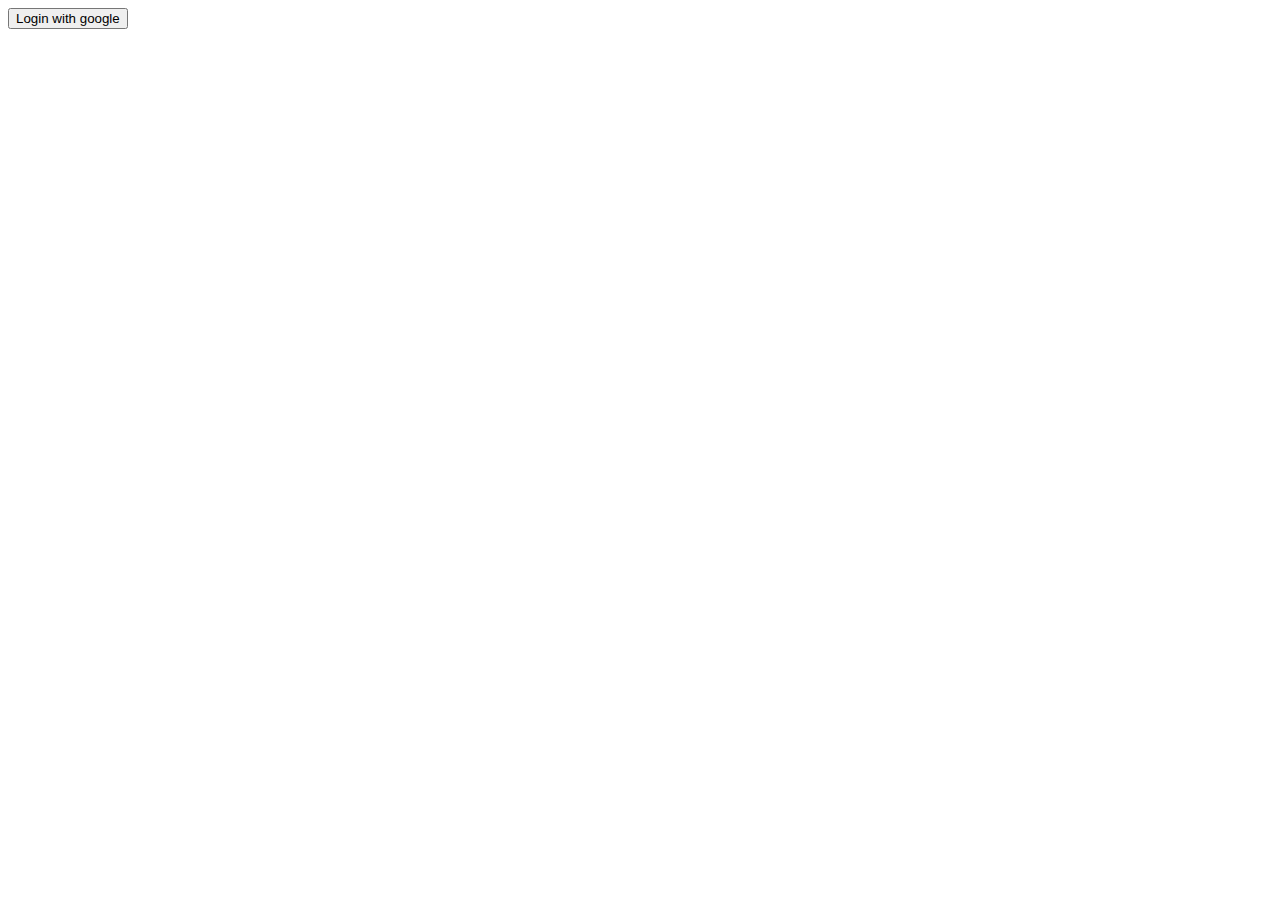
==== index.html @ b536208d "work?" ====
<!DOCTYPE html>
<html>
<head>
	<title>sample</title>
	<script src="https://cdn.firebase.com/js/client/2.4.0/firebase.js"></script>
	<script type="text/javascript" src="script.js"></script>
</head>
<body>
	<button onclick="login()">Login with google</button>

</body>
</html>
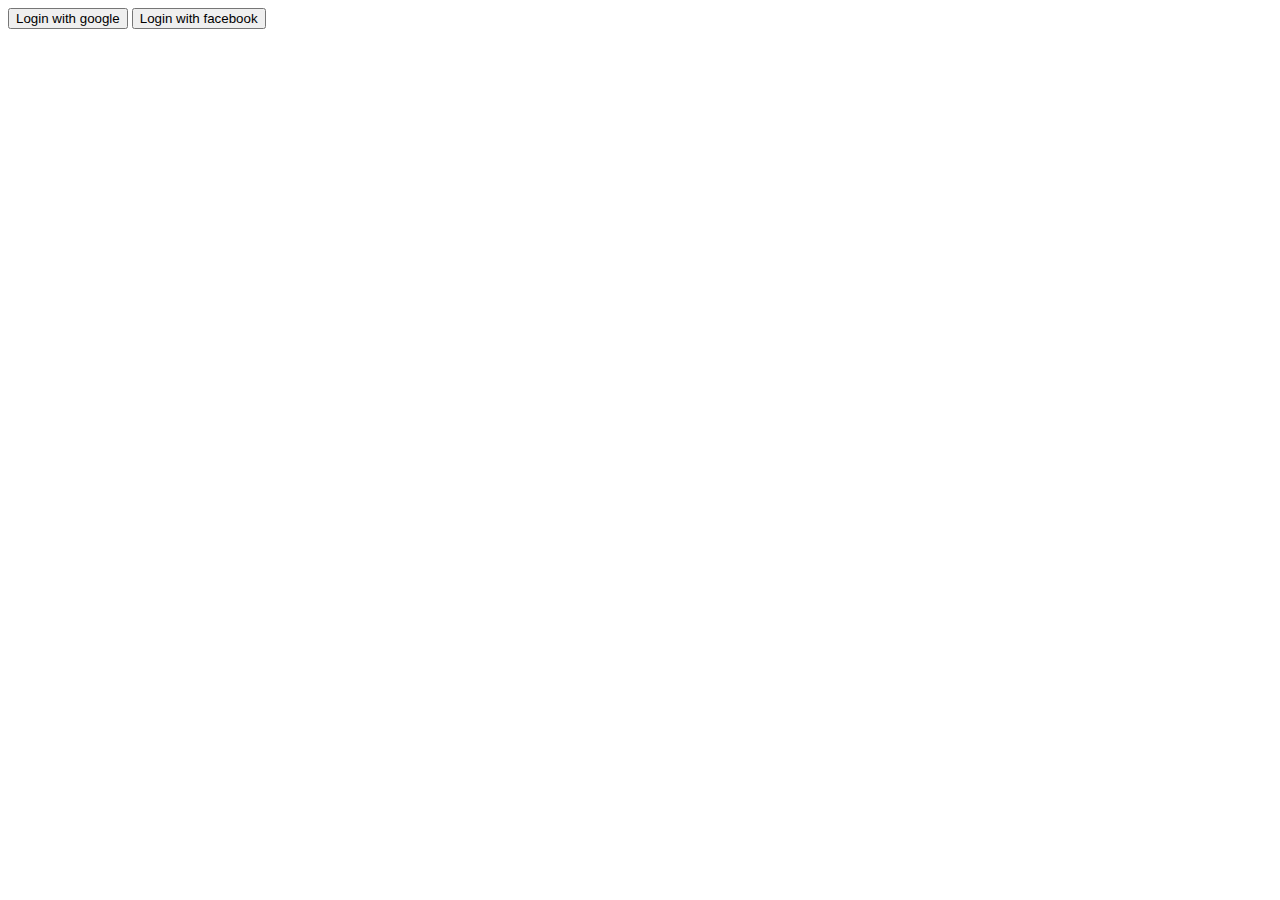
==== commit 57835ba0: "dashboard" ====
--- a/index.html
+++ b/index.html
@@ -6,7 +6,8 @@
 	<script type="text/javascript" src="script.js"></script>
 </head>
 <body>
-	<button onclick="login()">Login with google</button>
+	<button onclick="loginWithGoogle()">Login with google</button>
+	<button onclick="loginWithFacebook()">Login with facebook</button>
 
 </body>
 </html>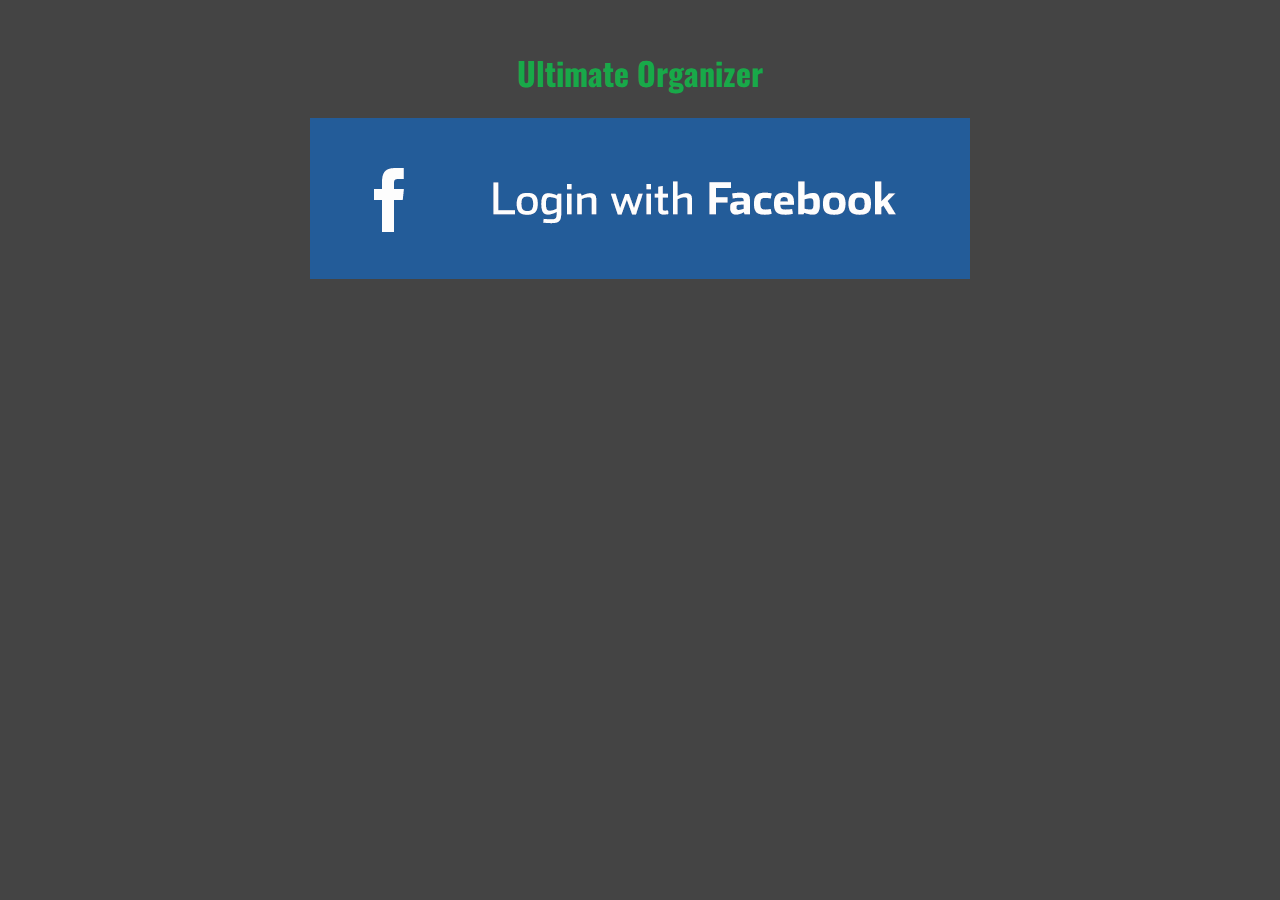
==== commit 9578f3fe: "redid signin" ====
--- a/index.html
+++ b/index.html
@@ -1,13 +1,15 @@
 <!DOCTYPE html>
 <html>
 <head>
-	<title>sample</title>
+	<title>Sign Up!</title>
 	<script src="https://cdn.firebase.com/js/client/2.4.0/firebase.js"></script>
 	<script type="text/javascript" src="script.js"></script>
+			<link href='https://fonts.googleapis.com/css?family=Oswald:400,300,700' rel='stylesheet' type='text/css'>
+	<link rel="stylesheet" href="styler.css">
 </head>
 <body>
-	<button onclick="loginWithGoogle()">Login with google</button>
-	<button onclick="loginWithFacebook()">Login with facebook</button>
 
+	<h1 id="welcome">Ultimate Organizer</h1>	
+	<button onclick="loginWithFacebook()"><img id="fbSign" src="fbButton.png"></button>
 </body>
 </html>--- a/styler.css
+++ b/styler.css
@@ -0,0 +1,18 @@
+body{
+	text-align: center;
+	padding-top: 20px;
+	background-color: #444444;
+}
+
+button{
+
+	padding: 0;
+border: none;
+background: none;
+
+}
+
+h1 {
+	color: #18A949;
+	font-family: 'Oswald', sans-serif; 
+}
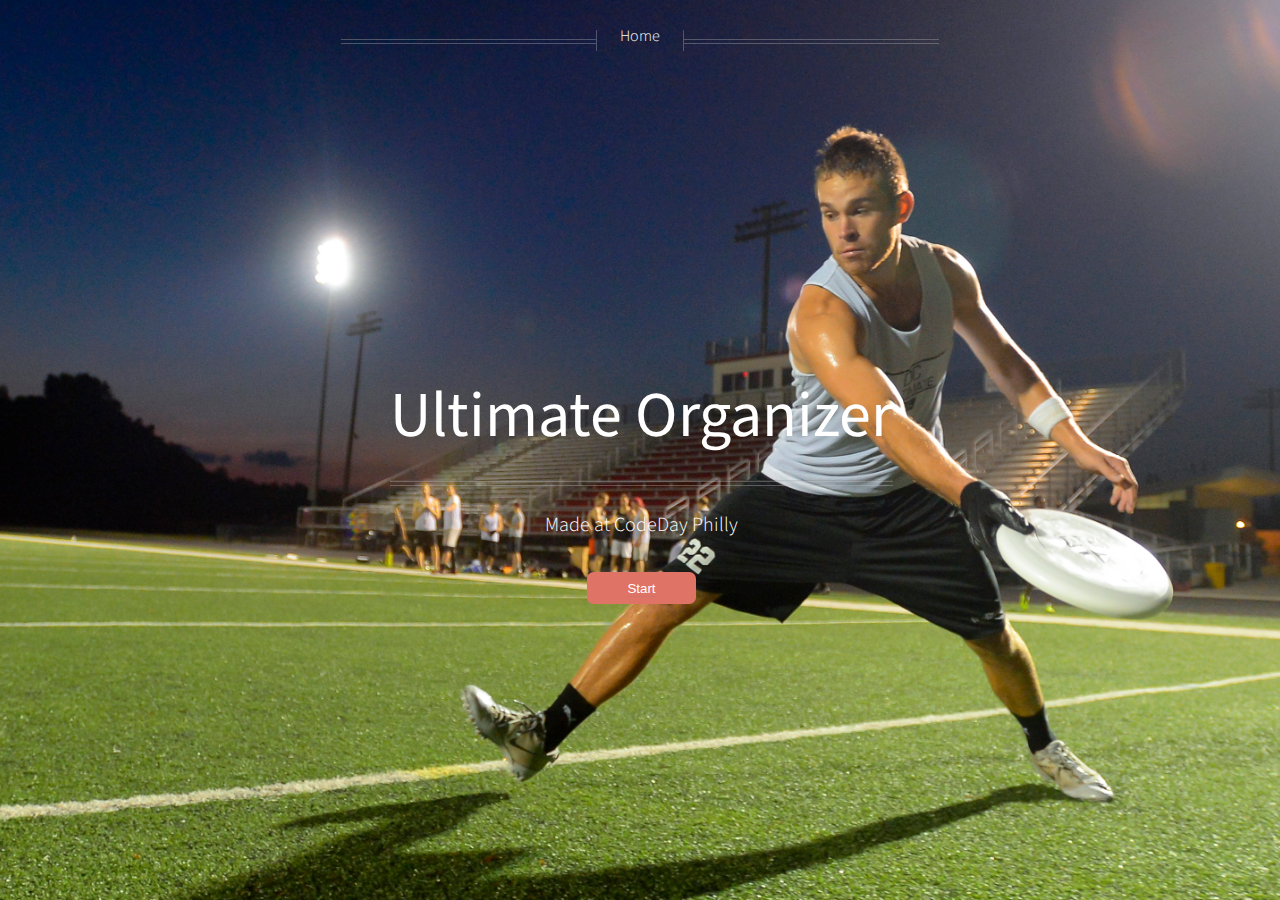
==== commit 1ed73abd: "redid signin bruh" ====
--- a/index.html
+++ b/index.html
@@ -1,15 +1,60 @@
-<!DOCTYPE html>
-<html>
-<head>
-	<title>Sign Up!</title>
-	<script src="https://cdn.firebase.com/js/client/2.4.0/firebase.js"></script>
-	<script type="text/javascript" src="script.js"></script>
-			<link href='https://fonts.googleapis.com/css?family=Oswald:400,300,700' rel='stylesheet' type='text/css'>
-	<link rel="stylesheet" href="styler.css">
-</head>
-<body>
-
-	<h1 id="welcome">Ultimate Organizer</h1>	
-	<button onclick="loginWithFacebook()"><img id="fbSign" src="fbButton.png"></button>
-</body>
+<!DOCTYPE HTML>
+<!--
+	Helios by HTML5 UP
+	html5up.net | @n33co
+	Free for personal and commercial use under the CCA 3.0 license (html5up.net/license)
+-->
+<html>
+	<head>
+		<title>Sign up!</title>
+		<meta charset="utf-8" />
+		<meta name="viewport" content="width=device-width, initial-scale=1" />
+		<!--[if lte IE 8]><script src="assets/js/ie/html5shiv.js"></script><![endif]-->
+		<link rel="stylesheet" href="assets/css/main.css" />
+		<!--[if lte IE 8]><link rel="stylesheet" href="assets/css/ie8.css" /><![endif]-->
+		<script src="https://cdn.firebase.com/js/client/2.4.0/firebase.js"></script>
+		<script type="text/javascript" src"script.js"></script>
+
+	</head>
+	<body class="homepage">
+		<div id="page-wrapper">
+
+			<!-- Header -->
+				<div id="header">
+
+					<!-- Inner -->
+						<div class="inner">
+							<header>
+								<h1><a href="index.html" id="logo">Ultimate Organizer</a></h1>
+								<hr />
+								<p>Made at CodeDay Philly</p>
+							</header>
+							<footer>
+							<button  onclick="openWin()"><a href="dashboard.html">Start</a></button>
+							</footer>
+						</div>
+
+					<!-- Nav -->
+						<nav id="nav">
+							<ul>
+								<li><a href="index.html">Home</a></li>
+						</nav>
+
+				</div>
+			<!-- Footer -->
+			
+
+		</div>
+
+		<!-- Scripts -->
+			<script src="assets/js/jquery.min.js"></script>
+			<script src="assets/js/jquery.dropotron.min.js"></script>
+			<script src="assets/js/jquery.scrolly.min.js"></script>
+			<script src="assets/js/jquery.onvisible.min.js"></script>
+			<script src="assets/js/skel.min.js"></script>
+			<script src="assets/js/util.js"></script>
+			<!--[if lte IE 8]><script src="assets/js/ie/respond.min.js"></script><![endif]-->
+			<script src="assets/js/main.js"></script>
+
+	</body>
 </html>--- a/assets/css/main.css
+++ b/assets/css/main.css
@@ -0,0 +1,3042 @@
+@import url("http://fonts.googleapis.com/css?family=Source+Sans+Pro:300,300italic,400,400italic,600");
+@import url("font-awesome.min.css");
+
+/*
+	Helios by HTML5 UP
+	html5up.net | @n33co
+	Free for personal and commercial use under the CCA 3.0 license (html5up.net/license)
+*/
+
+/* Reset */
+
+	html, body, div, span, applet, object, iframe, h1, h2, h3, h4, h5, h6, p, blockquote, pre, a, abbr, acronym, address, big, cite, code, del, dfn, em, img, ins, kbd, q, s, samp, small, strike, strong, sub, sup, tt, var, b, u, i, center, dl, dt, dd, ol, ul, li, fieldset, form, label, legend, table, caption, tbody, tfoot, thead, tr, th, td, article, aside, canvas, details, embed, figure, figcaption, footer, header, hgroup, menu, nav, output, ruby, section, summary, time, mark, audio, video {
+		margin: 0;
+		padding: 0;
+		border: 0;
+		font-size: 100%;
+		font: inherit;
+		vertical-align: baseline;
+	}
+
+	article, aside, details, figcaption, figure, footer, header, hgroup, menu, nav, section {
+		display: block;
+	}
+
+	body {
+		line-height: 1;
+	}
+
+	ol, ul {
+		list-style: none;
+	}
+
+	blockquote, q {
+		quotes: none;
+	}
+
+	blockquote:before, blockquote:after, q:before, q:after {
+		content: '';
+		content: none;
+	}
+
+	table {
+		border-collapse: collapse;
+		border-spacing: 0;
+	}
+
+	body {
+		-webkit-text-size-adjust: none;
+	}
+
+/* Box Model */
+
+	*, *:before, *:after {
+		-moz-box-sizing: border-box;
+		-webkit-box-sizing: border-box;
+		box-sizing: border-box;
+	}
+
+/* Containers */
+
+	.container {
+		margin-left: auto;
+		margin-right: auto;
+	}
+
+	.container.\31 25\25 {
+		width: 100%;
+		max-width: 1750px;
+		min-width: 1400px;
+	}
+
+	.container.\37 5\25 {
+		width: 1050px;
+	}
+
+	.container.\35 0\25 {
+		width: 700px;
+	}
+
+	.container.\32 5\25 {
+		width: 350px;
+	}
+
+	.container {
+		width: 1400px;
+	}
+
+	@media screen and (max-width: 1680px) {
+
+		.container.\31 25\25 {
+			width: 100%;
+			max-width: 1500px;
+			min-width: 1200px;
+		}
+
+		.container.\37 5\25 {
+			width: 900px;
+		}
+
+		.container.\35 0\25 {
+			width: 600px;
+		}
+
+		.container.\32 5\25 {
+			width: 300px;
+		}
+
+		.container {
+			width: 1200px;
+		}
+
+	}
+
+	@media screen and (max-width: 1280px) {
+
+		.container.\31 25\25 {
+			width: 100%;
+			max-width: 125%;
+			min-width: 100%;
+		}
+
+		.container.\37 5\25 {
+			width: 75%;
+		}
+
+		.container.\35 0\25 {
+			width: 50%;
+		}
+
+		.container.\32 5\25 {
+			width: 25%;
+		}
+
+		.container {
+			width: 100%;
+		}
+
+	}
+
+	@media screen and (max-width: 960px) {
+
+		.container.\31 25\25 {
+			width: 100%;
+			max-width: 125%;
+			min-width: 100%;
+		}
+
+		.container.\37 5\25 {
+			width: 75%;
+		}
+
+		.container.\35 0\25 {
+			width: 50%;
+		}
+
+		.container.\32 5\25 {
+			width: 25%;
+		}
+
+		.container {
+			width: 100%;
+		}
+
+	}
+
+	@media screen and (max-width: 840px) {
+
+		.container.\31 25\25 {
+			width: 100%;
+			max-width: 125%;
+			min-width: 100%;
+		}
+
+		.container.\37 5\25 {
+			width: 75%;
+		}
+
+		.container.\35 0\25 {
+			width: 50%;
+		}
+
+		.container.\32 5\25 {
+			width: 25%;
+		}
+
+		.container {
+			width: 100% !important;
+		}
+
+	}
+
+	@media screen and (max-width: 736px) {
+
+		.container.\31 25\25 {
+			width: 100%;
+			max-width: 125%;
+			min-width: 100%;
+		}
+
+		.container.\37 5\25 {
+			width: 75%;
+		}
+
+		.container.\35 0\25 {
+			width: 50%;
+		}
+
+		.container.\32 5\25 {
+			width: 25%;
+		}
+
+		.container {
+			width: 100% !important;
+		}
+
+	}
+
+/* Grid */
+
+	.row {
+		border-bottom: solid 1px transparent;
+		-moz-box-sizing: border-box;
+		-webkit-box-sizing: border-box;
+		box-sizing: border-box;
+	}
+
+	.row > * {
+		float: left;
+		-moz-box-sizing: border-box;
+		-webkit-box-sizing: border-box;
+		box-sizing: border-box;
+	}
+
+	.row:after, .row:before {
+		content: '';
+		display: block;
+		clear: both;
+		height: 0;
+	}
+
+	.row.uniform > * > :first-child {
+		margin-top: 0;
+	}
+
+	.row.uniform > * > :last-child {
+		margin-bottom: 0;
+	}
+
+	.row.\30 \25 > * {
+		padding: 0px 0 0 0px;
+	}
+
+	.row.\30 \25 {
+		margin: 0px 0 -1px 0px;
+	}
+
+	.row.uniform.\30 \25 > * {
+		padding: 0px 0 0 0px;
+	}
+
+	.row.uniform.\30 \25 {
+		margin: 0px 0 -1px 0px;
+	}
+
+	.row > * {
+		padding: 48px 0 0 48px;
+	}
+
+	.row {
+		margin: -48px 0 -1px -48px;
+	}
+
+	.row.uniform > * {
+		padding: 48px 0 0 48px;
+	}
+
+	.row.uniform {
+		margin: -48px 0 -1px -48px;
+	}
+
+	.row.\32 00\25 > * {
+		padding: 96px 0 0 96px;
+	}
+
+	.row.\32 00\25 {
+		margin: -96px 0 -1px -96px;
+	}
+
+	.row.uniform.\32 00\25 > * {
+		padding: 96px 0 0 96px;
+	}
+
+	.row.uniform.\32 00\25 {
+		margin: -96px 0 -1px -96px;
+	}
+
+	.row.\31 50\25 > * {
+		padding: 72px 0 0 72px;
+	}
+
+	.row.\31 50\25 {
+		margin: -72px 0 -1px -72px;
+	}
+
+	.row.uniform.\31 50\25 > * {
+		padding: 72px 0 0 72px;
+	}
+
+	.row.uniform.\31 50\25 {
+		margin: -72px 0 -1px -72px;
+	}
+
+	.row.\35 0\25 > * {
+		padding: 24px 0 0 24px;
+	}
+
+	.row.\35 0\25 {
+		margin: -24px 0 -1px -24px;
+	}
+
+	.row.uniform.\35 0\25 > * {
+		padding: 24px 0 0 24px;
+	}
+
+	.row.uniform.\35 0\25 {
+		margin: -24px 0 -1px -24px;
+	}
+
+	.row.\32 5\25 > * {
+		padding: 12px 0 0 12px;
+	}
+
+	.row.\32 5\25 {
+		margin: -12px 0 -1px -12px;
+	}
+
+	.row.uniform.\32 5\25 > * {
+		padding: 12px 0 0 12px;
+	}
+
+	.row.uniform.\32 5\25 {
+		margin: -12px 0 -1px -12px;
+	}
+
+	.\31 2u, .\31 2u\24 {
+		width: 100%;
+		clear: none;
+		margin-left: 0;
+	}
+
+	.\31 1u, .\31 1u\24 {
+		width: 91.6666666667%;
+		clear: none;
+		margin-left: 0;
+	}
+
+	.\31 0u, .\31 0u\24 {
+		width: 83.3333333333%;
+		clear: none;
+		margin-left: 0;
+	}
+
+	.\39 u, .\39 u\24 {
+		width: 75%;
+		clear: none;
+		margin-left: 0;
+	}
+
+	.\38 u, .\38 u\24 {
+		width: 66.6666666667%;
+		clear: none;
+		margin-left: 0;
+	}
+
+	.\37 u, .\37 u\24 {
+		width: 58.3333333333%;
+		clear: none;
+		margin-left: 0;
+	}
+
+	.\36 u, .\36 u\24 {
+		width: 50%;
+		clear: none;
+		margin-left: 0;
+	}
+
+	.\35 u, .\35 u\24 {
+		width: 41.6666666667%;
+		clear: none;
+		margin-left: 0;
+	}
+
+	.\34 u, .\34 u\24 {
+		width: 33.3333333333%;
+		clear: none;
+		margin-left: 0;
+	}
+
+	.\33 u, .\33 u\24 {
+		width: 25%;
+		clear: none;
+		margin-left: 0;
+	}
+
+	.\32 u, .\32 u\24 {
+		width: 16.6666666667%;
+		clear: none;
+		margin-left: 0;
+	}
+
+	.\31 u, .\31 u\24 {
+		width: 8.3333333333%;
+		clear: none;
+		margin-left: 0;
+	}
+
+	.\31 2u\24 + *,
+	.\31 1u\24 + *,
+	.\31 0u\24 + *,
+	.\39 u\24 + *,
+	.\38 u\24 + *,
+	.\37 u\24 + *,
+	.\36 u\24 + *,
+	.\35 u\24 + *,
+	.\34 u\24 + *,
+	.\33 u\24 + *,
+	.\32 u\24 + *,
+	.\31 u\24 + * {
+		clear: left;
+	}
+
+	.\-11u {
+		margin-left: 91.66667%;
+	}
+
+	.\-10u {
+		margin-left: 83.33333%;
+	}
+
+	.\-9u {
+		margin-left: 75%;
+	}
+
+	.\-8u {
+		margin-left: 66.66667%;
+	}
+
+	.\-7u {
+		margin-left: 58.33333%;
+	}
+
+	.\-6u {
+		margin-left: 50%;
+	}
+
+	.\-5u {
+		margin-left: 41.66667%;
+	}
+
+	.\-4u {
+		margin-left: 33.33333%;
+	}
+
+	.\-3u {
+		margin-left: 25%;
+	}
+
+	.\-2u {
+		margin-left: 16.66667%;
+	}
+
+	.\-1u {
+		margin-left: 8.33333%;
+	}
+
+	@media screen and (max-width: 1680px) {
+
+		.row > * {
+			padding: 48px 0 0 48px;
+		}
+
+		.row {
+			margin: -48px 0 -1px -48px;
+		}
+
+		.row.uniform > * {
+			padding: 48px 0 0 48px;
+		}
+
+		.row.uniform {
+			margin: -48px 0 -1px -48px;
+		}
+
+		.row.\32 00\25 > * {
+			padding: 96px 0 0 96px;
+		}
+
+		.row.\32 00\25 {
+			margin: -96px 0 -1px -96px;
+		}
+
+		.row.uniform.\32 00\25 > * {
+			padding: 96px 0 0 96px;
+		}
+
+		.row.uniform.\32 00\25 {
+			margin: -96px 0 -1px -96px;
+		}
+
+		.row.\31 50\25 > * {
+			padding: 72px 0 0 72px;
+		}
+
+		.row.\31 50\25 {
+			margin: -72px 0 -1px -72px;
+		}
+
+		.row.uniform.\31 50\25 > * {
+			padding: 72px 0 0 72px;
+		}
+
+		.row.uniform.\31 50\25 {
+			margin: -72px 0 -1px -72px;
+		}
+
+		.row.\35 0\25 > * {
+			padding: 24px 0 0 24px;
+		}
+
+		.row.\35 0\25 {
+			margin: -24px 0 -1px -24px;
+		}
+
+		.row.uniform.\35 0\25 > * {
+			padding: 24px 0 0 24px;
+		}
+
+		.row.uniform.\35 0\25 {
+			margin: -24px 0 -1px -24px;
+		}
+
+		.row.\32 5\25 > * {
+			padding: 12px 0 0 12px;
+		}
+
+		.row.\32 5\25 {
+			margin: -12px 0 -1px -12px;
+		}
+
+		.row.uniform.\32 5\25 > * {
+			padding: 12px 0 0 12px;
+		}
+
+		.row.uniform.\32 5\25 {
+			margin: -12px 0 -1px -12px;
+		}
+
+		.\31 2u\28wide\29, .\31 2u\24\28wide\29 {
+			width: 100%;
+			clear: none;
+			margin-left: 0;
+		}
+
+		.\31 1u\28wide\29, .\31 1u\24\28wide\29 {
+			width: 91.6666666667%;
+			clear: none;
+			margin-left: 0;
+		}
+
+		.\31 0u\28wide\29, .\31 0u\24\28wide\29 {
+			width: 83.3333333333%;
+			clear: none;
+			margin-left: 0;
+		}
+
+		.\39 u\28wide\29, .\39 u\24\28wide\29 {
+			width: 75%;
+			clear: none;
+			margin-left: 0;
+		}
+
+		.\38 u\28wide\29, .\38 u\24\28wide\29 {
+			width: 66.6666666667%;
+			clear: none;
+			margin-left: 0;
+		}
+
+		.\37 u\28wide\29, .\37 u\24\28wide\29 {
+			width: 58.3333333333%;
+			clear: none;
+			margin-left: 0;
+		}
+
+		.\36 u\28wide\29, .\36 u\24\28wide\29 {
+			width: 50%;
+			clear: none;
+			margin-left: 0;
+		}
+
+		.\35 u\28wide\29, .\35 u\24\28wide\29 {
+			width: 41.6666666667%;
+			clear: none;
+			margin-left: 0;
+		}
+
+		.\34 u\28wide\29, .\34 u\24\28wide\29 {
+			width: 33.3333333333%;
+			clear: none;
+			margin-left: 0;
+		}
+
+		.\33 u\28wide\29, .\33 u\24\28wide\29 {
+			width: 25%;
+			clear: none;
+			margin-left: 0;
+		}
+
+		.\32 u\28wide\29, .\32 u\24\28wide\29 {
+			width: 16.6666666667%;
+			clear: none;
+			margin-left: 0;
+		}
+
+		.\31 u\28wide\29, .\31 u\24\28wide\29 {
+			width: 8.3333333333%;
+			clear: none;
+			margin-left: 0;
+		}
+
+		.\31 2u\24\28wide\29 + *,
+		.\31 1u\24\28wide\29 + *,
+		.\31 0u\24\28wide\29 + *,
+		.\39 u\24\28wide\29 + *,
+		.\38 u\24\28wide\29 + *,
+		.\37 u\24\28wide\29 + *,
+		.\36 u\24\28wide\29 + *,
+		.\35 u\24\28wide\29 + *,
+		.\34 u\24\28wide\29 + *,
+		.\33 u\24\28wide\29 + *,
+		.\32 u\24\28wide\29 + *,
+		.\31 u\24\28wide\29 + * {
+			clear: left;
+		}
+
+		.\-11u\28wide\29 {
+			margin-left: 91.66667%;
+		}
+
+		.\-10u\28wide\29 {
+			margin-left: 83.33333%;
+		}
+
+		.\-9u\28wide\29 {
+			margin-left: 75%;
+		}
+
+		.\-8u\28wide\29 {
+			margin-left: 66.66667%;
+		}
+
+		.\-7u\28wide\29 {
+			margin-left: 58.33333%;
+		}
+
+		.\-6u\28wide\29 {
+			margin-left: 50%;
+		}
+
+		.\-5u\28wide\29 {
+			margin-left: 41.66667%;
+		}
+
+		.\-4u\28wide\29 {
+			margin-left: 33.33333%;
+		}
+
+		.\-3u\28wide\29 {
+			margin-left: 25%;
+		}
+
+		.\-2u\28wide\29 {
+			margin-left: 16.66667%;
+		}
+
+		.\-1u\28wide\29 {
+			margin-left: 8.33333%;
+		}
+
+	}
+
+	@media screen and (max-width: 1280px) {
+
+		.row > * {
+			padding: 36px 0 0 36px;
+		}
+
+		.row {
+			margin: -36px 0 -1px -36px;
+		}
+
+		.row.uniform > * {
+			padding: 36px 0 0 36px;
+		}
+
+		.row.uniform {
+			margin: -36px 0 -1px -36px;
+		}
+
+		.row.\32 00\25 > * {
+			padding: 72px 0 0 72px;
+		}
+
+		.row.\32 00\25 {
+			margin: -72px 0 -1px -72px;
+		}
+
+		.row.uniform.\32 00\25 > * {
+			padding: 72px 0 0 72px;
+		}
+
+		.row.uniform.\32 00\25 {
+			margin: -72px 0 -1px -72px;
+		}
+
+		.row.\31 50\25 > * {
+			padding: 54px 0 0 54px;
+		}
+
+		.row.\31 50\25 {
+			margin: -54px 0 -1px -54px;
+		}
+
+		.row.uniform.\31 50\25 > * {
+			padding: 54px 0 0 54px;
+		}
+
+		.row.uniform.\31 50\25 {
+			margin: -54px 0 -1px -54px;
+		}
+
+		.row.\35 0\25 > * {
+			padding: 18px 0 0 18px;
+		}
+
+		.row.\35 0\25 {
+			margin: -18px 0 -1px -18px;
+		}
+
+		.row.uniform.\35 0\25 > * {
+			padding: 18px 0 0 18px;
+		}
+
+		.row.uniform.\35 0\25 {
+			margin: -18px 0 -1px -18px;
+		}
+
+		.row.\32 5\25 > * {
+			padding: 9px 0 0 9px;
+		}
+
+		.row.\32 5\25 {
+			margin: -9px 0 -1px -9px;
+		}
+
+		.row.uniform.\32 5\25 > * {
+			padding: 9px 0 0 9px;
+		}
+
+		.row.uniform.\32 5\25 {
+			margin: -9px 0 -1px -9px;
+		}
+
+		.\31 2u\28normal\29, .\31 2u\24\28normal\29 {
+			width: 100%;
+			clear: none;
+			margin-left: 0;
+		}
+
+		.\31 1u\28normal\29, .\31 1u\24\28normal\29 {
+			width: 91.6666666667%;
+			clear: none;
+			margin-left: 0;
+		}
+
+		.\31 0u\28normal\29, .\31 0u\24\28normal\29 {
+			width: 83.3333333333%;
+			clear: none;
+			margin-left: 0;
+		}
+
+		.\39 u\28normal\29, .\39 u\24\28normal\29 {
+			width: 75%;
+			clear: none;
+			margin-left: 0;
+		}
+
+		.\38 u\28normal\29, .\38 u\24\28normal\29 {
+			width: 66.6666666667%;
+			clear: none;
+			margin-left: 0;
+		}
+
+		.\37 u\28normal\29, .\37 u\24\28normal\29 {
+			width: 58.3333333333%;
+			clear: none;
+			margin-left: 0;
+		}
+
+		.\36 u\28normal\29, .\36 u\24\28normal\29 {
+			width: 50%;
+			clear: none;
+			margin-left: 0;
+		}
+
+		.\35 u\28normal\29, .\35 u\24\28normal\29 {
+			width: 41.6666666667%;
+			clear: none;
+			margin-left: 0;
+		}
+
+		.\34 u\28normal\29, .\34 u\24\28normal\29 {
+			width: 33.3333333333%;
+			clear: none;
+			margin-left: 0;
+		}
+
+		.\33 u\28normal\29, .\33 u\24\28normal\29 {
+			width: 25%;
+			clear: none;
+			margin-left: 0;
+		}
+
+		.\32 u\28normal\29, .\32 u\24\28normal\29 {
+			width: 16.6666666667%;
+			clear: none;
+			margin-left: 0;
+		}
+
+		.\31 u\28normal\29, .\31 u\24\28normal\29 {
+			width: 8.3333333333%;
+			clear: none;
+			margin-left: 0;
+		}
+
+		.\31 2u\24\28normal\29 + *,
+		.\31 1u\24\28normal\29 + *,
+		.\31 0u\24\28normal\29 + *,
+		.\39 u\24\28normal\29 + *,
+		.\38 u\24\28normal\29 + *,
+		.\37 u\24\28normal\29 + *,
+		.\36 u\24\28normal\29 + *,
+		.\35 u\24\28normal\29 + *,
+		.\34 u\24\28normal\29 + *,
+		.\33 u\24\28normal\29 + *,
+		.\32 u\24\28normal\29 + *,
+		.\31 u\24\28normal\29 + * {
+			clear: left;
+		}
+
+		.\-11u\28normal\29 {
+			margin-left: 91.66667%;
+		}
+
+		.\-10u\28normal\29 {
+			margin-left: 83.33333%;
+		}
+
+		.\-9u\28normal\29 {
+			margin-left: 75%;
+		}
+
+		.\-8u\28normal\29 {
+			margin-left: 66.66667%;
+		}
+
+		.\-7u\28normal\29 {
+			margin-left: 58.33333%;
+		}
+
+		.\-6u\28normal\29 {
+			margin-left: 50%;
+		}
+
+		.\-5u\28normal\29 {
+			margin-left: 41.66667%;
+		}
+
+		.\-4u\28normal\29 {
+			margin-left: 33.33333%;
+		}
+
+		.\-3u\28normal\29 {
+			margin-left: 25%;
+		}
+
+		.\-2u\28normal\29 {
+			margin-left: 16.66667%;
+		}
+
+		.\-1u\28normal\29 {
+			margin-left: 8.33333%;
+		}
+
+	}
+
+	@media screen and (max-width: 960px) {
+
+		.row > * {
+			padding: 32px 0 0 32px;
+		}
+
+		.row {
+			margin: -32px 0 -1px -32px;
+		}
+
+		.row.uniform > * {
+			padding: 32px 0 0 32px;
+		}
+
+		.row.uniform {
+			margin: -32px 0 -1px -32px;
+		}
+
+		.row.\32 00\25 > * {
+			padding: 64px 0 0 64px;
+		}
+
+		.row.\32 00\25 {
+			margin: -64px 0 -1px -64px;
+		}
+
+		.row.uniform.\32 00\25 > * {
+			padding: 64px 0 0 64px;
+		}
+
+		.row.uniform.\32 00\25 {
+			margin: -64px 0 -1px -64px;
+		}
+
+		.row.\31 50\25 > * {
+			padding: 48px 0 0 48px;
+		}
+
+		.row.\31 50\25 {
+			margin: -48px 0 -1px -48px;
+		}
+
+		.row.uniform.\31 50\25 > * {
+			padding: 48px 0 0 48px;
+		}
+
+		.row.uniform.\31 50\25 {
+			margin: -48px 0 -1px -48px;
+		}
+
+		.row.\35 0\25 > * {
+			padding: 16px 0 0 16px;
+		}
+
+		.row.\35 0\25 {
+			margin: -16px 0 -1px -16px;
+		}
+
+		.row.uniform.\35 0\25 > * {
+			padding: 16px 0 0 16px;
+		}
+
+		.row.uniform.\35 0\25 {
+			margin: -16px 0 -1px -16px;
+		}
+
+		.row.\32 5\25 > * {
+			padding: 8px 0 0 8px;
+		}
+
+		.row.\32 5\25 {
+			margin: -8px 0 -1px -8px;
+		}
+
+		.row.uniform.\32 5\25 > * {
+			padding: 8px 0 0 8px;
+		}
+
+		.row.uniform.\32 5\25 {
+			margin: -8px 0 -1px -8px;
+		}
+
+		.\31 2u\28narrow\29, .\31 2u\24\28narrow\29 {
+			width: 100%;
+			clear: none;
+			margin-left: 0;
+		}
+
+		.\31 1u\28narrow\29, .\31 1u\24\28narrow\29 {
+			width: 91.6666666667%;
+			clear: none;
+			margin-left: 0;
+		}
+
+		.\31 0u\28narrow\29, .\31 0u\24\28narrow\29 {
+			width: 83.3333333333%;
+			clear: none;
+			margin-left: 0;
+		}
+
+		.\39 u\28narrow\29, .\39 u\24\28narrow\29 {
+			width: 75%;
+			clear: none;
+			margin-left: 0;
+		}
+
+		.\38 u\28narrow\29, .\38 u\24\28narrow\29 {
+			width: 66.6666666667%;
+			clear: none;
+			margin-left: 0;
+		}
+
+		.\37 u\28narrow\29, .\37 u\24\28narrow\29 {
+			width: 58.3333333333%;
+			clear: none;
+			margin-left: 0;
+		}
+
+		.\36 u\28narrow\29, .\36 u\24\28narrow\29 {
+			width: 50%;
+			clear: none;
+			margin-left: 0;
+		}
+
+		.\35 u\28narrow\29, .\35 u\24\28narrow\29 {
+			width: 41.6666666667%;
+			clear: none;
+			margin-left: 0;
+		}
+
+		.\34 u\28narrow\29, .\34 u\24\28narrow\29 {
+			width: 33.3333333333%;
+			clear: none;
+			margin-left: 0;
+		}
+
+		.\33 u\28narrow\29, .\33 u\24\28narrow\29 {
+			width: 25%;
+			clear: none;
+			margin-left: 0;
+		}
+
+		.\32 u\28narrow\29, .\32 u\24\28narrow\29 {
+			width: 16.6666666667%;
+			clear: none;
+			margin-left: 0;
+		}
+
+		.\31 u\28narrow\29, .\31 u\24\28narrow\29 {
+			width: 8.3333333333%;
+			clear: none;
+			margin-left: 0;
+		}
+
+		.\31 2u\24\28narrow\29 + *,
+		.\31 1u\24\28narrow\29 + *,
+		.\31 0u\24\28narrow\29 + *,
+		.\39 u\24\28narrow\29 + *,
+		.\38 u\24\28narrow\29 + *,
+		.\37 u\24\28narrow\29 + *,
+		.\36 u\24\28narrow\29 + *,
+		.\35 u\24\28narrow\29 + *,
+		.\34 u\24\28narrow\29 + *,
+		.\33 u\24\28narrow\29 + *,
+		.\32 u\24\28narrow\29 + *,
+		.\31 u\24\28narrow\29 + * {
+			clear: left;
+		}
+
+		.\-11u\28narrow\29 {
+			margin-left: 91.66667%;
+		}
+
+		.\-10u\28narrow\29 {
+			margin-left: 83.33333%;
+		}
+
+		.\-9u\28narrow\29 {
+			margin-left: 75%;
+		}
+
+		.\-8u\28narrow\29 {
+			margin-left: 66.66667%;
+		}
+
+		.\-7u\28narrow\29 {
+			margin-left: 58.33333%;
+		}
+
+		.\-6u\28narrow\29 {
+			margin-left: 50%;
+		}
+
+		.\-5u\28narrow\29 {
+			margin-left: 41.66667%;
+		}
+
+		.\-4u\28narrow\29 {
+			margin-left: 33.33333%;
+		}
+
+		.\-3u\28narrow\29 {
+			margin-left: 25%;
+		}
+
+		.\-2u\28narrow\29 {
+			margin-left: 16.66667%;
+		}
+
+		.\-1u\28narrow\29 {
+			margin-left: 8.33333%;
+		}
+
+	}
+
+	@media screen and (max-width: 840px) {
+
+		.row > * {
+			padding: 32px 0 0 32px;
+		}
+
+		.row {
+			margin: -32px 0 -1px -32px;
+		}
+
+		.row.uniform > * {
+			padding: 32px 0 0 32px;
+		}
+
+		.row.uniform {
+			margin: -32px 0 -1px -32px;
+		}
+
+		.row.\32 00\25 > * {
+			padding: 64px 0 0 64px;
+		}
+
+		.row.\32 00\25 {
+			margin: -64px 0 -1px -64px;
+		}
+
+		.row.uniform.\32 00\25 > * {
+			padding: 64px 0 0 64px;
+		}
+
+		.row.uniform.\32 00\25 {
+			margin: -64px 0 -1px -64px;
+		}
+
+		.row.\31 50\25 > * {
+			padding: 48px 0 0 48px;
+		}
+
+		.row.\31 50\25 {
+			margin: -48px 0 -1px -48px;
+		}
+
+		.row.uniform.\31 50\25 > * {
+			padding: 48px 0 0 48px;
+		}
+
+		.row.uniform.\31 50\25 {
+			margin: -48px 0 -1px -48px;
+		}
+
+		.row.\35 0\25 > * {
+			padding: 16px 0 0 16px;
+		}
+
+		.row.\35 0\25 {
+			margin: -16px 0 -1px -16px;
+		}
+
+		.row.uniform.\35 0\25 > * {
+			padding: 16px 0 0 16px;
+		}
+
+		.row.uniform.\35 0\25 {
+			margin: -16px 0 -1px -16px;
+		}
+
+		.row.\32 5\25 > * {
+			padding: 8px 0 0 8px;
+		}
+
+		.row.\32 5\25 {
+			margin: -8px 0 -1px -8px;
+		}
+
+		.row.uniform.\32 5\25 > * {
+			padding: 8px 0 0 8px;
+		}
+
+		.row.uniform.\32 5\25 {
+			margin: -8px 0 -1px -8px;
+		}
+
+		.\31 2u\28narrower\29, .\31 2u\24\28narrower\29 {
+			width: 100%;
+			clear: none;
+			margin-left: 0;
+		}
+
+		.\31 1u\28narrower\29, .\31 1u\24\28narrower\29 {
+			width: 91.6666666667%;
+			clear: none;
+			margin-left: 0;
+		}
+
+		.\31 0u\28narrower\29, .\31 0u\24\28narrower\29 {
+			width: 83.3333333333%;
+			clear: none;
+			margin-left: 0;
+		}
+
+		.\39 u\28narrower\29, .\39 u\24\28narrower\29 {
+			width: 75%;
+			clear: none;
+			margin-left: 0;
+		}
+
+		.\38 u\28narrower\29, .\38 u\24\28narrower\29 {
+			width: 66.6666666667%;
+			clear: none;
+			margin-left: 0;
+		}
+
+		.\37 u\28narrower\29, .\37 u\24\28narrower\29 {
+			width: 58.3333333333%;
+			clear: none;
+			margin-left: 0;
+		}
+
+		.\36 u\28narrower\29, .\36 u\24\28narrower\29 {
+			width: 50%;
+			clear: none;
+			margin-left: 0;
+		}
+
+		.\35 u\28narrower\29, .\35 u\24\28narrower\29 {
+			width: 41.6666666667%;
+			clear: none;
+			margin-left: 0;
+		}
+
+		.\34 u\28narrower\29, .\34 u\24\28narrower\29 {
+			width: 33.3333333333%;
+			clear: none;
+			margin-left: 0;
+		}
+
+		.\33 u\28narrower\29, .\33 u\24\28narrower\29 {
+			width: 25%;
+			clear: none;
+			margin-left: 0;
+		}
+
+		.\32 u\28narrower\29, .\32 u\24\28narrower\29 {
+			width: 16.6666666667%;
+			clear: none;
+			margin-left: 0;
+		}
+
+		.\31 u\28narrower\29, .\31 u\24\28narrower\29 {
+			width: 8.3333333333%;
+			clear: none;
+			margin-left: 0;
+		}
+
+		.\31 2u\24\28narrower\29 + *,
+		.\31 1u\24\28narrower\29 + *,
+		.\31 0u\24\28narrower\29 + *,
+		.\39 u\24\28narrower\29 + *,
+		.\38 u\24\28narrower\29 + *,
+		.\37 u\24\28narrower\29 + *,
+		.\36 u\24\28narrower\29 + *,
+		.\35 u\24\28narrower\29 + *,
+		.\34 u\24\28narrower\29 + *,
+		.\33 u\24\28narrower\29 + *,
+		.\32 u\24\28narrower\29 + *,
+		.\31 u\24\28narrower\29 + * {
+			clear: left;
+		}
+
+		.\-11u\28narrower\29 {
+			margin-left: 91.66667%;
+		}
+
+		.\-10u\28narrower\29 {
+			margin-left: 83.33333%;
+		}
+
+		.\-9u\28narrower\29 {
+			margin-left: 75%;
+		}
+
+		.\-8u\28narrower\29 {
+			margin-left: 66.66667%;
+		}
+
+		.\-7u\28narrower\29 {
+			margin-left: 58.33333%;
+		}
+
+		.\-6u\28narrower\29 {
+			margin-left: 50%;
+		}
+
+		.\-5u\28narrower\29 {
+			margin-left: 41.66667%;
+		}
+
+		.\-4u\28narrower\29 {
+			margin-left: 33.33333%;
+		}
+
+		.\-3u\28narrower\29 {
+			margin-left: 25%;
+		}
+
+		.\-2u\28narrower\29 {
+			margin-left: 16.66667%;
+		}
+
+		.\-1u\28narrower\29 {
+			margin-left: 8.33333%;
+		}
+
+	}
+
+	@media screen and (max-width: 736px) {
+
+		.row > * {
+			padding: 20px 0 0 20px;
+		}
+
+		.row {
+			margin: -20px 0 -1px -20px;
+		}
+
+		.row.uniform > * {
+			padding: 20px 0 0 20px;
+		}
+
+		.row.uniform {
+			margin: -20px 0 -1px -20px;
+		}
+
+		.row.\32 00\25 > * {
+			padding: 40px 0 0 40px;
+		}
+
+		.row.\32 00\25 {
+			margin: -40px 0 -1px -40px;
+		}
+
+		.row.uniform.\32 00\25 > * {
+			padding: 40px 0 0 40px;
+		}
+
+		.row.uniform.\32 00\25 {
+			margin: -40px 0 -1px -40px;
+		}
+
+		.row.\31 50\25 > * {
+			padding: 30px 0 0 30px;
+		}
+
+		.row.\31 50\25 {
+			margin: -30px 0 -1px -30px;
+		}
+
+		.row.uniform.\31 50\25 > * {
+			padding: 30px 0 0 30px;
+		}
+
+		.row.uniform.\31 50\25 {
+			margin: -30px 0 -1px -30px;
+		}
+
+		.row.\35 0\25 > * {
+			padding: 10px 0 0 10px;
+		}
+
+		.row.\35 0\25 {
+			margin: -10px 0 -1px -10px;
+		}
+
+		.row.uniform.\35 0\25 > * {
+			padding: 10px 0 0 10px;
+		}
+
+		.row.uniform.\35 0\25 {
+			margin: -10px 0 -1px -10px;
+		}
+
+		.row.\32 5\25 > * {
+			padding: 5px 0 0 5px;
+		}
+
+		.row.\32 5\25 {
+			margin: -5px 0 -1px -5px;
+		}
+
+		.row.uniform.\32 5\25 > * {
+			padding: 5px 0 0 5px;
+		}
+
+		.row.uniform.\32 5\25 {
+			margin: -5px 0 -1px -5px;
+		}
+
+		.\31 2u\28mobile\29, .\31 2u\24\28mobile\29 {
+			width: 100%;
+			clear: none;
+			margin-left: 0;
+		}
+
+		.\31 1u\28mobile\29, .\31 1u\24\28mobile\29 {
+			width: 91.6666666667%;
+			clear: none;
+			margin-left: 0;
+		}
+
+		.\31 0u\28mobile\29, .\31 0u\24\28mobile\29 {
+			width: 83.3333333333%;
+			clear: none;
+			margin-left: 0;
+		}
+
+		.\39 u\28mobile\29, .\39 u\24\28mobile\29 {
+			width: 75%;
+			clear: none;
+			margin-left: 0;
+		}
+
+		.\38 u\28mobile\29, .\38 u\24\28mobile\29 {
+			width: 66.6666666667%;
+			clear: none;
+			margin-left: 0;
+		}
+
+		.\37 u\28mobile\29, .\37 u\24\28mobile\29 {
+			width: 58.3333333333%;
+			clear: none;
+			margin-left: 0;
+		}
+
+		.\36 u\28mobile\29, .\36 u\24\28mobile\29 {
+			width: 50%;
+			clear: none;
+			margin-left: 0;
+		}
+
+		.\35 u\28mobile\29, .\35 u\24\28mobile\29 {
+			width: 41.6666666667%;
+			clear: none;
+			margin-left: 0;
+		}
+
+		.\34 u\28mobile\29, .\34 u\24\28mobile\29 {
+			width: 33.3333333333%;
+			clear: none;
+			margin-left: 0;
+		}
+
+		.\33 u\28mobile\29, .\33 u\24\28mobile\29 {
+			width: 25%;
+			clear: none;
+			margin-left: 0;
+		}
+
+		.\32 u\28mobile\29, .\32 u\24\28mobile\29 {
+			width: 16.6666666667%;
+			clear: none;
+			margin-left: 0;
+		}
+
+		.\31 u\28mobile\29, .\31 u\24\28mobile\29 {
+			width: 8.3333333333%;
+			clear: none;
+			margin-left: 0;
+		}
+
+		.\31 2u\24\28mobile\29 + *,
+		.\31 1u\24\28mobile\29 + *,
+		.\31 0u\24\28mobile\29 + *,
+		.\39 u\24\28mobile\29 + *,
+		.\38 u\24\28mobile\29 + *,
+		.\37 u\24\28mobile\29 + *,
+		.\36 u\24\28mobile\29 + *,
+		.\35 u\24\28mobile\29 + *,
+		.\34 u\24\28mobile\29 + *,
+		.\33 u\24\28mobile\29 + *,
+		.\32 u\24\28mobile\29 + *,
+		.\31 u\24\28mobile\29 + * {
+			clear: left;
+		}
+
+		.\-11u\28mobile\29 {
+			margin-left: 91.66667%;
+		}
+
+		.\-10u\28mobile\29 {
+			margin-left: 83.33333%;
+		}
+
+		.\-9u\28mobile\29 {
+			margin-left: 75%;
+		}
+
+		.\-8u\28mobile\29 {
+			margin-left: 66.66667%;
+		}
+
+		.\-7u\28mobile\29 {
+			margin-left: 58.33333%;
+		}
+
+		.\-6u\28mobile\29 {
+			margin-left: 50%;
+		}
+
+		.\-5u\28mobile\29 {
+			margin-left: 41.66667%;
+		}
+
+		.\-4u\28mobile\29 {
+			margin-left: 33.33333%;
+		}
+
+		.\-3u\28mobile\29 {
+			margin-left: 25%;
+		}
+
+		.\-2u\28mobile\29 {
+			margin-left: 16.66667%;
+		}
+
+		.\-1u\28mobile\29 {
+			margin-left: 8.33333%;
+		}
+
+	}
+
+/* Basic */
+
+	body {
+		background: #f0f4f4;
+		color: #5b5b5b;
+		font-size: 15pt;
+		line-height: 1.85em;
+		font-family: 'Source Sans Pro', sans-serif;
+		font-weight: 300;
+	}
+
+		body.is-loading *, body.is-loading *:after, body.is-loading *:before {
+			-moz-transition: none !important;
+			-webkit-transition: none !important;
+			-ms-transition: none !important;
+			transition: none !important;
+			-moz-animation: none !important;
+			-webkit-animation: none !important;
+			-ms-animation: none !important;
+			animation: none !important;
+		}
+
+	input, textarea, select {
+		font-size: 15pt;
+		line-height: 1.85em;
+		font-family: 'Source Sans Pro', sans-serif;
+		font-weight: 300;
+	}
+
+	h1, h2, h3, h4, h5, h6 {
+		font-weight: 400;
+		color: #483949;
+		line-height: 1.25em;
+	}
+
+	h1 a, h2 a, h3 a, h4 a, h5 a, h6 a {
+		color: inherit;
+		text-decoration: none;
+		border-bottom-color: transparent;
+	}
+
+	h1 strong, h2 strong, h3 strong, h4 strong, h5 strong, h6 strong {
+		font-weight: 600;
+	}
+
+	h2 {
+		font-size: 2.85em;
+	}
+
+	h3 {
+		font-size: 1.25em;
+	}
+
+	h4 {
+		font-size: 1em;
+		margin: 0 0 0.25em 0;
+	}
+
+	strong, b {
+		font-weight: 400;
+		color: #483949;
+	}
+
+	em, i {
+		font-style: italic;
+	}
+
+	a {
+		color: inherit;
+		border-bottom: solid 1px rgba(128, 128, 128, 0.15);
+		text-decoration: none;
+		-moz-transition: background-color 0.35s ease-in-out, color 0.35s ease-in-out, border-bottom-color 0.35s ease-in-out;
+		-webkit-transition: background-color 0.35s ease-in-out, color 0.35s ease-in-out, border-bottom-color 0.35s ease-in-out;
+		-ms-transition: background-color 0.35s ease-in-out, color 0.35s ease-in-out, border-bottom-color 0.35s ease-in-out;
+		transition: background-color 0.35s ease-in-out, color 0.35s ease-in-out, border-bottom-color 0.35s ease-in-out;
+	}
+
+		a:hover {
+			color: #ef8376;
+			border-bottom-color: transparent;
+		}
+
+	sub {
+		position: relative;
+		top: 0.5em;
+		font-size: 0.8em;
+	}
+
+	sup {
+		position: relative;
+		top: -0.5em;
+		font-size: 0.8em;
+	}
+
+	blockquote {
+		border-left: solid 0.5em #ddd;
+		padding: 1em 0 1em 2em;
+		font-style: italic;
+	}
+
+	p, ul, ol, dl, table {
+		margin-bottom: 1em;
+	}
+
+	p {
+		text-align: justify;
+	}
+
+	br.clear {
+		clear: both;
+	}
+
+	hr {
+		position: relative;
+		display: block;
+		border: 0;
+		top: 4.5em;
+		margin-bottom: 9em;
+		height: 6px;
+		border-top: solid 1px rgba(128, 128, 128, 0.2);
+		border-bottom: solid 1px rgba(128, 128, 128, 0.2);
+	}
+
+		hr:before, hr:after {
+			content: '';
+			position: absolute;
+			top: -8px;
+			display: block;
+			width: 1px;
+			height: 21px;
+			background: rgba(128, 128, 128, 0.2);
+		}
+
+		hr:before {
+			left: -1px;
+		}
+
+		hr:after {
+			right: -1px;
+		}
+
+	.timestamp {
+		color: rgba(128, 128, 128, 0.75);
+		font-size: 0.8em;
+	}
+
+/* Sections/Article */
+
+	section, article {
+		margin-bottom: 3em;
+	}
+
+		section > :last-child, section:last-child, article > :last-child, article:last-child {
+			margin-bottom: 0;
+		}
+
+		section.special > header, section.special > footer, article.special > header, article.special > footer {
+			text-align: center;
+		}
+
+	.row > section, .row > article {
+		margin-bottom: 0;
+	}
+
+	header {
+		margin: 0 0 1em 0;
+	}
+
+		header > p {
+			display: block;
+			font-size: 1.5em;
+			margin: 1em 0 2em 0;
+			line-height: 1.5em;
+			text-align: inherit;
+		}
+
+	footer {
+		margin: 2.5em 0 0 0;
+	}
+
+/* Image */
+
+	.image {
+		position: relative;
+		display: inline-block;
+		border: 0;
+		outline: 0;
+	}
+
+		.image img {
+			display: block;
+			width: 100%;
+		}
+
+		.image.fit {
+			display: block;
+			width: 100%;
+		}
+
+		.image.featured {
+			display: block;
+			width: 100%;
+			margin: 0 0 4em 0;
+		}
+
+		.image.left {
+			float: left;
+			margin: 0 2em 2em 0;
+		}
+
+		.image.centered {
+			display: block;
+			margin: 0 0 2em 0;
+		}
+
+			.image.centered img {
+				margin: 0 auto;
+				width: auto;
+			}
+
+/* List */
+
+	ul.default {
+		list-style: disc;
+		padding-left: 1em;
+	}
+
+		ul.default li {
+			padding-left: 0.5em;
+		}
+
+	ul.actions {
+		margin: 3em 0 0 0;
+	}
+
+		form ul.actions {
+			margin-top: 0;
+		}
+
+		ul.actions li {
+			display: inline-block;
+			margin: 0 0.75em 0 0.75em;
+		}
+
+			ul.actions li:first-child {
+				margin-left: 0;
+			}
+
+			ul.actions li:last-child {
+				margin-right: 0;
+			}
+
+	ul.divided li {
+		border-top: solid 1px rgba(128, 128, 128, 0.2);
+		padding-top: 1.5em;
+		margin-top: 1.5em;
+	}
+
+		ul.divided li:first-child {
+			border-top: 0;
+			padding-top: 0;
+			margin-top: 0;
+		}
+
+	ul.menu {
+		height: 1em;
+		line-height: 1em;
+	}
+
+		ul.menu li {
+			display: inline-block;
+			border-left: solid 1px rgba(128, 128, 128, 0.2);
+			padding-left: 1.25em;
+			margin-left: 1.25em;
+		}
+
+			ul.menu li:first-child {
+				border-left: 0;
+				padding-left: 0;
+				margin-left: 0;
+			}
+
+	ul.icons {
+		position: relative;
+		background: rgba(128, 128, 128, 0.05);
+		border-radius: 4em;
+		display: inline-block;
+		padding: 0.35em 0.75em 0.35em 0.75em;
+		font-size: 1.25em;
+		cursor: default;
+	}
+
+		ul.icons li {
+			display: inline-block;
+		}
+
+			ul.icons li a {
+				display: inline-block;
+				background: none;
+				width: 2.5em;
+				height: 2.5em;
+				line-height: 2.5em;
+				text-align: center;
+				border-radius: 100%;
+				border: 0;
+				color: inherit;
+			}
+
+				ul.icons li a:hover {
+					color: #ef8376;
+				}
+
+	ol.default {
+		list-style: decimal;
+		padding-left: 1.25em;
+	}
+
+		ol.default li {
+			padding-left: 0.25em;
+		}
+
+/* Form */
+
+	form label {
+		display: block;
+		font-weight: 400;
+		color: #483949;
+		margin: 0 0 1em 0;
+	}
+
+	form input[type="text"],
+	form input[type="email"],
+	form input[type="password"],
+	form select,
+	form textarea {
+		-webkit-appearance: none;
+		display: block;
+		border: 0;
+		background: #fafafa;
+		width: 100%;
+		border-radius: 0.5em;
+		border: solid 1px #E5E5E5;
+		padding: 1em;
+		-moz-transition: background-color 0.35s ease-in-out, border-color 0.35s ease-in-out;
+		-webkit-transition: background-color 0.35s ease-in-out, border-color 0.35s ease-in-out;
+		-ms-transition: background-color 0.35s ease-in-out, border-color 0.35s ease-in-out;
+		transition: background-color 0.35s ease-in-out, border-color 0.35s ease-in-out;
+	}
+
+		form input[type="text"]:focus,
+		form input[type="email"]:focus,
+		form input[type="password"]:focus,
+		form select:focus,
+		form textarea:focus {
+			background: #fff;
+			border-color: #df7366;
+		}
+
+	form input[type="text"],
+	form input[type="email"],
+	form input[type="password"],
+	form select {
+		line-height: 1em;
+	}
+
+	form textarea {
+		min-height: 9em;
+	}
+
+	form .formerize-placeholder {
+		color: #555 !important;
+	}
+
+	form ::-webkit-input-placeholder {
+		color: #555 !important;
+	}
+
+	form :-moz-placeholder {
+		color: #555 !important;
+	}
+
+	form ::-moz-placeholder {
+		color: #555 !important;
+	}
+
+	form :-ms-input-placeholder {
+		color: #555 !important;
+	}
+
+	form ::-moz-focus-inner {
+		border: 0;
+	}
+
+/* Table */
+
+	table {
+		width: 100%;
+	}
+
+		table.default {
+			width: 100%;
+		}
+
+			table.default tbody tr {
+				border-top: solid 1px #e5e5e5;
+			}
+
+				table.default tbody tr:first-child {
+					border-top: 0;
+				}
+
+				table.default tbody tr:nth-child(2n+1) {
+					background: #fafafa;
+				}
+
+			table.default td {
+				padding: 0.5em 1em 0.5em 1em;
+			}
+
+			table.default th {
+				text-align: left;
+				font-weight: 400;
+				padding: 0.5em 1em 0.5em 1em;
+			}
+
+			table.default thead {
+				border-bottom: solid 2px #e5e5e5;
+			}
+
+			table.default tfoot {
+				border-top: solid 2px #e5e5e5;
+			}
+
+/* Button */
+
+	input[type="button"],
+	input[type="submit"],
+	input[type="reset"],
+	button,
+	.button {
+		position: relative;
+		display: inline-block;
+		background: #df7366;
+		color: #fff;
+		text-align: center;
+		border-radius: 0.5em;
+		text-decoration: none;
+		padding: 0.65em 3em 0.65em 3em;
+		border: 0;
+		cursor: pointer;
+		outline: 0;
+		font-weight: 300;
+		-moz-transition: background-color 0.35s ease-in-out, color 0.35s ease-in-out, border-bottom-color 0.35s ease-in-out;
+		-webkit-transition: background-color 0.35s ease-in-out, color 0.35s ease-in-out, border-bottom-color 0.35s ease-in-out;
+		-ms-transition: background-color 0.35s ease-in-out, color 0.35s ease-in-out, border-bottom-color 0.35s ease-in-out;
+		transition: background-color 0.35s ease-in-out, color 0.35s ease-in-out, border-bottom-color 0.35s ease-in-out;
+	}
+
+		input[type="button"]:hover,
+		input[type="submit"]:hover,
+		input[type="reset"]:hover,
+		button:hover,
+		.button:hover {
+			color: #fff;
+			background: #ef8376;
+		}
+
+		input[type="button"].alt,
+		input[type="submit"].alt,
+		input[type="reset"].alt,
+		button.alt,
+		.button.alt {
+			background: #2B252C;
+		}
+
+			input[type="button"].alt:hover,
+			input[type="submit"].alt:hover,
+			input[type="reset"].alt:hover,
+			button.alt:hover,
+			.button.alt:hover {
+				background: #3B353C;
+			}
+
+/* Post */
+
+	.post.stub {
+		text-align: center;
+	}
+
+		.post.stub header {
+			margin: 0;
+		}
+
+/* Icons */
+
+	.icon {
+		text-decoration: none;
+	}
+
+		.icon:before {
+			display: inline-block;
+			font-family: FontAwesome;
+			font-size: 1.25em;
+			text-decoration: none;
+			font-style: normal;
+			font-weight: normal;
+			line-height: 1;
+			-webkit-font-smoothing: antialiased;
+			-moz-osx-font-smoothing: grayscale;
+		}
+
+		.icon > .label {
+			display: none;
+		}
+
+		.icon.circled {
+			position: relative;
+			display: inline-block;
+			background: #2b252c;
+			color: #fff;
+			border-radius: 100%;
+			width: 3em;
+			height: 3em;
+			line-height: 3.25em;
+			text-align: center;
+			font-size: 1.25em;
+		}
+
+			header .icon.circled {
+				margin: 0 0 2em 0;
+			}
+
+/* Wrapper */
+
+	.wrapper {
+		background: #fff;
+		margin: 0 0 2em 0;
+		padding: 6em 0 6em 0;
+	}
+
+		.wrapper.style2 {
+			padding-top: 0;
+		}
+
+/* Header */
+
+	#header {
+		position: relative;
+		background-image: url("../../images/header.jpg");
+		background-size: cover;
+		background-position: center center;
+		background-attachment: fixed;
+		color: #fff;
+		text-align: center;
+		padding: 7.5em 0 2em 0;
+		cursor: default;
+	}
+
+		#header:before {
+			content: '';
+			display: inline-block;
+			vertical-align: middle;
+			height: 100%;
+		}
+
+		#header .inner {
+			position: relative;
+			z-index: 1;
+			margin: 0;
+			display: inline-block;
+			vertical-align: middle;
+		}
+
+		#header header {
+			display: inline-block;
+		}
+
+			#header header > p {
+				font-size: 1.25em;
+				margin: 0;
+			}
+
+		#header h1 {
+			color: #fff;
+			font-size: 3em;
+			line-height: 1em;
+		}
+
+			#header h1 a {
+				color: inherit;
+			}
+
+		#header .button {
+			display: inline-block;
+			border-radius: 100%;
+			width: 4.5em;
+			height: 4.5em;
+			line-height: 4.5em;
+			text-align: center;
+			font-size: 1.25em;
+			padding: 0;
+		}
+
+		#header hr {
+			top: 1.5em;
+			margin-bottom: 3em;
+			border-bottom-color: rgba(192, 192, 192, 0.35);
+			box-shadow: inset 0 1px 0 0 rgba(192, 192, 192, 0.35);
+		}
+
+			#header hr:before, #header hr:after {
+				background: rgba(192, 192, 192, 0.35);
+			}
+
+		#header footer {
+			margin: 1em 0 0 0;
+		}
+
+	body.homepage #header {
+		height: 100vh;
+		min-height: 40em;
+	}
+
+		body.homepage #header h1 {
+			font-size: 4em;
+		}
+
+		body.homepage #header:after {
+			content: '';
+			background: #1C0920;
+			display: block;
+			position: absolute;
+			left: 0;
+			top: 0;
+			width: 100%;
+			height: 100%;
+			opacity: 0;
+			-moz-transition: opacity 2.5s ease-in-out;
+			-webkit-transition: opacity 2.5s ease-in-out;
+			-ms-transition: opacity 2.5s ease-in-out;
+			transition: opacity 2.5s ease-in-out;
+			-moz-transition-delay: 0.5s;
+			-webkit-transition-delay: 0.5s;
+			-ms-transition-delay: 0.5s;
+			transition-delay: 0.5s;
+		}
+
+	body.homepage.is-loading #header:after {
+		opacity: 1;
+	}
+
+/* Nav */
+
+	#nav {
+		position: absolute;
+		top: 0;
+		left: 0;
+		width: 100%;
+		text-align: center;
+		padding: 1.5em 0 1.5em 0;
+		z-index: 1;
+		overflow: hidden;
+	}
+
+		#nav > ul {
+			line-height: 0px;
+			position: relative;
+			display: inline-block;
+			margin: 0;
+			height: 21px;
+			border-left: solid 1px rgba(192, 192, 192, 0.35);
+			border-right: solid 1px rgba(192, 192, 192, 0.35);
+		}
+
+			#nav > ul:before, #nav > ul:after {
+				content: '';
+				display: block;
+				width: 300%;
+				position: absolute;
+				top: 50%;
+				margin-top: -2px;
+				height: 5px;
+				border-top: solid 1px rgba(192, 192, 192, 0.35);
+				border-bottom: solid 1px rgba(192, 192, 192, 0.35);
+			}
+
+			#nav > ul:before {
+				left: 100%;
+				margin-left: 1px;
+			}
+
+			#nav > ul:after {
+				right: 100%;
+				margin-right: 1px;
+			}
+
+			#nav > ul > li {
+				display: inline-block;
+				margin: -9px 0.5em 0 0.5em;
+				border-radius: 0.5em;
+				padding: 0.85em;
+				border: solid 1px transparent;
+				-moz-transition: color 0.35s ease-in-out, border-color 0.35s ease-in-out;
+				-webkit-transition: color 0.35s ease-in-out, border-color 0.35s ease-in-out;
+				-ms-transition: color 0.35s ease-in-out, border-color 0.35s ease-in-out;
+				transition: color 0.35s ease-in-out, border-color 0.35s ease-in-out;
+			}
+
+				#nav > ul > li.active {
+					border-color: rgba(192, 192, 192, 0.35);
+				}
+
+				#nav > ul > li > a, #nav > ul > li > span {
+					display: block;
+					color: inherit;
+					text-decoration: none;
+					border: 0;
+					outline: 0;
+				}
+
+				#nav > ul > li > ul {
+					display: none;
+				}
+
+	.dropotron {
+		background: rgba(255, 255, 255, 0.975);
+		padding: 1em 1.25em 1em 1.25em;
+		line-height: 1em;
+		height: auto;
+		text-align: left;
+		border-radius: 0.5em;
+		box-shadow: 0 0.15em 0.25em 0 rgba(0, 0, 0, 0.25);
+		min-width: 12em;
+		margin-top: -1em;
+	}
+
+		.dropotron li {
+			border-top: solid 1px rgba(128, 128, 128, 0.2);
+			color: #5b5b5b;
+		}
+
+			.dropotron li:first-child {
+				border-top: 0;
+			}
+
+			.dropotron li:hover {
+				color: #ef8376;
+			}
+
+			.dropotron li a, .dropotron li span {
+				display: block;
+				border: 0;
+				padding: 0.5em 0 0.5em 0;
+				-moz-transition: color 0.35s ease-in-out;
+				-webkit-transition: color 0.35s ease-in-out;
+				-ms-transition: color 0.35s ease-in-out;
+				transition: color 0.35s ease-in-out;
+			}
+
+		.dropotron.level-0 {
+			margin-top: 2em;
+			font-size: 0.9em;
+		}
+
+			.dropotron.level-0:before {
+				content: '';
+				position: absolute;
+				left: 50%;
+				top: -0.7em;
+				margin-left: -0.75em;
+				border-bottom: solid 0.75em rgba(255, 255, 255, 0.975);
+				border-left: solid 0.75em rgba(64, 64, 64, 0);
+				border-right: solid 0.75em rgba(64, 64, 64, 0);
+			}
+
+/* Banner */
+
+	#banner {
+		background: #fff;
+		text-align: center;
+		padding: 4.5em 0 4.5em 0;
+		margin-bottom: 0;
+	}
+
+		#banner header > p {
+			margin-bottom: 0;
+		}
+
+/* Content */
+
+	#content > hr {
+		top: 3em;
+		margin-bottom: 6em;
+	}
+
+	#content > section {
+		margin-bottom: 0;
+	}
+
+/* Sidebar */
+
+	#sidebar > hr {
+		top: 3em;
+		margin-bottom: 6em;
+	}
+
+		#sidebar > hr.first {
+			display: none;
+		}
+
+	#sidebar > section {
+		margin-bottom: 0;
+	}
+
+/* Main */
+
+	#main {
+		margin-bottom: 0;
+	}
+
+		#main section:first-of-type {
+			padding-top: 2em;
+		}
+
+/* Footer */
+
+	#footer {
+		position: relative;
+		overflow: hidden;
+		padding: 6em 0 6em 0;
+		background: #2b252c;
+		color: #fff;
+	}
+
+		#footer .icon.circled {
+			background: #fff;
+			color: #2b252c;
+		}
+
+		#footer header {
+			text-align: center;
+			cursor: default;
+		}
+
+		#footer h2, #footer h3, #footer h4, #footer h5, #footer h6 {
+			color: #fff;
+		}
+
+		#footer .contact {
+			text-align: center;
+		}
+
+			#footer .contact p {
+				text-align: center;
+				margin: 0 0 3em 0;
+			}
+
+		#footer .copyright {
+			text-align: center;
+			color: rgba(128, 128, 128, 0.75);
+			font-size: 0.8em;
+			cursor: default;
+		}
+
+			#footer .copyright a {
+				color: rgba(128, 128, 128, 0.75);
+			}
+
+				#footer .copyright a:hover {
+					color: rgba(212, 212, 212, 0.85);
+				}
+
+/* Carousel */
+
+	.carousel {
+		position: relative;
+		overflow: hidden;
+		padding: 2em 0 2em 0;
+		margin-bottom: 0;
+	}
+
+		.carousel .forward, .carousel .backward {
+			position: absolute;
+			top: 50%;
+			width: 6em;
+			height: 12em;
+			margin-top: -6em;
+			cursor: pointer;
+		}
+
+			.carousel .forward:before, .carousel .backward:before {
+				content: '';
+				display: block;
+				width: 6em;
+				height: 6em;
+				border-radius: 100%;
+				background-color: rgba(72, 57, 73, 0.5);
+				position: absolute;
+				top: 50%;
+				margin-top: -3em;
+				-moz-transition: background-color 0.35s ease-in-out;
+				-webkit-transition: background-color 0.35s ease-in-out;
+				-o-transition: background-color 0.35s ease-in-out;
+				-ms-transition: background-color 0.35s ease-in-out;
+				transition: background-color 0.35s ease-in-out;
+				-webkit-backface-visibility: hidden;
+			}
+
+			.carousel .forward:after, .carousel .backward:after {
+				content: '';
+				width: 3em;
+				height: 3em;
+				position: absolute;
+				top: 50%;
+				margin: -1.5em 0 0 0;
+				background: url("images/arrow.svg") no-repeat center center;
+			}
+
+			.carousel .forward:hover:before, .carousel .backward:hover:before {
+				background-color: rgba(239, 131, 118, 0.75);
+			}
+
+		.carousel .forward {
+			right: 0;
+		}
+
+			.carousel .forward:before {
+				right: -3em;
+			}
+
+			.carousel .forward:after {
+				right: -0.25em;
+			}
+
+		.carousel .backward {
+			left: 0;
+		}
+
+			.carousel .backward:before {
+				left: -3em;
+			}
+
+			.carousel .backward:after {
+				left: -0.25em;
+				-moz-transform: scaleX(-1);
+				-webkit-transform: scaleX(-1);
+				-ms-transform: scaleX(-1);
+				transform: scaleX(-1);
+			}
+
+		.carousel .reel {
+			white-space: nowrap;
+			position: relative;
+			-webkit-overflow-scrolling: touch;
+			padding: 0 2em 0 2em;
+		}
+
+		.carousel article {
+			display: inline-block;
+			width: 18em;
+			background: #fff;
+			text-align: center;
+			padding: 0 1em 3em 1em;
+			margin: 0 2em 0 0;
+			white-space: normal;
+			opacity: 1.0;
+			-moz-transition: opacity 0.75s ease-in-out;
+			-webkit-transition: opacity 0.75s ease-in-out;
+			-ms-transition: opacity 0.75s ease-in-out;
+			transition: opacity 0.75s ease-in-out;
+		}
+
+			.carousel article.loading {
+				opacity: 0;
+			}
+
+			.carousel article .image {
+				position: relative;
+				left: -1em;
+				top: 0;
+				width: auto;
+				margin-right: -2em;
+				margin-bottom: 3em;
+			}
+
+			.carousel article p {
+				text-align: center;
+			}
+
+/* Wide */
+
+	@media screen and (max-width: 1680px) {
+
+		/* Basic */
+
+			body, input, textarea, select {
+				font-size: 14pt;
+				line-height: 1.75em;
+			}
+
+		/* Carousel */
+
+			.carousel {
+				padding: 1.5em 0 1.5em 0;
+			}
+
+				.carousel .reel {
+					padding: 0 1.5em 0 1.5em;
+				}
+
+				.carousel article {
+					width: 18em;
+					margin: 0 1.25em 0 0;
+				}
+
+	}
+
+/* Normal */
+
+	@media screen and (max-width: 1280px) {
+
+		/* Basic */
+
+			body, input, textarea, select {
+				font-size: 12pt;
+				line-height: 1.5em;
+			}
+
+		/* Wrapper */
+
+			.wrapper {
+				padding-left: 2em;
+				padding-right: 2em;
+			}
+
+		/* Header */
+
+			#header {
+				background-attachment: scroll;
+			}
+
+				#header .inner {
+					padding-left: 2em;
+					padding-right: 2em;
+				}
+
+		/* Banner */
+
+			#banner {
+				padding-left: 2em;
+				padding-right: 2em;
+			}
+
+		/* Footer */
+
+			#footer {
+				padding-left: 2em;
+				padding-right: 2em;
+			}
+
+	}
+
+/* Narrow */
+
+/* Narrower */
+
+	@media screen and (max-width: 840px) {
+
+		/* Basic */
+
+			body, input, textarea, select {
+				font-size: 13pt;
+				line-height: 1.65em;
+			}
+
+			.tweet {
+				text-align: center;
+			}
+
+			.timestamp {
+				display: block;
+				text-align: center;
+			}
+
+		/* Footer */
+
+			#footer {
+				padding: 4em 2em 4em 2em;
+			}
+
+		/* Carousel */
+
+			.carousel {
+				padding: 1.25em 0 1.25em 0;
+			}
+
+				.carousel article {
+					width: 18em;
+					margin: 0 1em 0 0;
+				}
+
+	}
+
+/* Mobile */
+
+	#navPanel, #titleBar {
+		display: none;
+	}
+
+	@media screen and (max-width: 736px) {
+
+		/* Basic */
+
+			html, body {
+				overflow-x: hidden;
+			}
+
+			body, input, textarea, select {
+				font-size: 12.5pt;
+				line-height: 1.5em;
+			}
+
+			h2 {
+				font-size: 1.75em;
+			}
+
+			h3 {
+				font-size: 1.25em;
+			}
+
+			hr {
+				top: 3em;
+				margin-bottom: 6em;
+			}
+
+		/* Section/Article */
+
+			section, article {
+				margin-bottom: 2em;
+			}
+
+				section:last-child, article:last-child {
+					margin-bottom: 0;
+				}
+
+			.row > section, .row > article {
+				margin-bottom: 2em;
+			}
+
+			header > p {
+				font-size: 1.25em;
+			}
+
+		/* Image */
+
+			.image.featured {
+				margin: 0 0 2em 0;
+			}
+
+			.image.left {
+				margin: 0 1em 1em 0;
+			}
+
+			.image.centered {
+				margin: 0 0 1em 0;
+			}
+
+		/* List */
+
+			form ul.actions {
+				margin-top: 0;
+			}
+
+			ul.actions li {
+				display: block;
+				margin: 0.75em 0 0 0;
+			}
+
+				ul.actions li:first-child {
+					margin-top: 0;
+				}
+
+			ul.menu {
+				height: auto;
+				text-align: center;
+			}
+
+				ul.menu li {
+					display: block;
+					border: 0;
+					padding: 0.75em 0 0 0;
+					margin: 0;
+				}
+
+					ul.menu li:first-child {
+						padding-top: 0;
+					}
+
+			ul.icons {
+				font-size: 1em;
+				padding: 0.35em 0.5em 0.35em 0.5em;
+			}
+
+				ul.icons li a {
+					width: 2.25em;
+				}
+
+		/* Button */
+
+			input[type="button"],
+			input[type="submit"],
+			input[type="reset"],
+			button,
+			.button {
+				display: block;
+				padding: 0;
+				line-height: 3em;
+				width: 100%;
+			}
+
+		/* Off-Canvas Navigation */
+
+			#page-wrapper {
+				-moz-backface-visibility: hidden;
+				-webkit-backface-visibility: hidden;
+				-ms-backface-visibility: hidden;
+				backface-visibility: hidden;
+				-moz-transition: -moz-transform 0.5s ease;
+				-webkit-transition: -webkit-transform 0.5s ease;
+				-ms-transition: -ms-transform 0.5s ease;
+				transition: transform 0.5s ease;
+				padding-bottom: 1px;
+			}
+
+			#navButton {
+				-moz-backface-visibility: hidden;
+				-webkit-backface-visibility: hidden;
+				-ms-backface-visibility: hidden;
+				backface-visibility: hidden;
+				-moz-transition: -moz-transform 0.5s ease;
+				-webkit-transition: -webkit-transform 0.5s ease;
+				-ms-transition: -ms-transform 0.5s ease;
+				transition: transform 0.5s ease;
+				display: block;
+				height: 44px;
+				left: 0;
+				position: fixed;
+				top: 0;
+				width: 100%;
+				z-index: 10001;
+			}
+
+				#navButton .toggle {
+					position: absolute;
+					left: 0;
+					top: 0;
+					width: 100%;
+					height: 100%;
+					border: 0;
+					outline: 0;
+				}
+
+					#navButton .toggle:before {
+						font-family: FontAwesome;
+						text-decoration: none;
+						font-style: normal;
+						font-weight: normal;
+						-webkit-font-smoothing: antialiased;
+						-moz-osx-font-smoothing: grayscale;
+						content: '\f0c9';
+						color: #fff;
+						color: rgba(255, 255, 255, 0.75);
+						text-align: center;
+						display: block;
+						font-size: 14px;
+						width: 80px;
+						height: 30px;
+						line-height: 30px;
+						position: absolute;
+						left: 50%;
+						margin-left: -40px;
+						background: rgba(132, 128, 136, 0.75);
+						border-top: 0;
+						border-radius: 0 0 0.35em 0.35em;
+					}
+
+			#navPanel {
+				-moz-backface-visibility: hidden;
+				-webkit-backface-visibility: hidden;
+				-ms-backface-visibility: hidden;
+				backface-visibility: hidden;
+				-moz-transform: translateY(-50vh);
+				-webkit-transform: translateY(-50vh);
+				-ms-transform: translateY(-50vh);
+				transform: translateY(-50vh);
+				-moz-transition: -moz-transform 0.5s ease;
+				-webkit-transition: -webkit-transform 0.5s ease;
+				-ms-transition: -ms-transform 0.5s ease;
+				transition: transform 0.5s ease;
+				display: block;
+				height: 50vh;
+				left: 0;
+				overflow-y: auto;
+				position: fixed;
+				top: 0;
+				width: 100%;
+				z-index: 10002;
+				background: #1f1920;
+				box-shadow: inset 0px -2px 5px 0px rgba(0, 0, 0, 0.25);
+				font-size: 1em;
+			}
+
+				#navPanel:before {
+					content: '';
+					display: block;
+					position: absolute;
+					left: 0;
+					top: 0;
+					width: 100%;
+					height: 100%;
+					background: url("images/overlay.png");
+					background-size: 128px 128px;
+				}
+
+				#navPanel .link {
+					position: relative;
+					z-index: 1;
+					display: block;
+					text-decoration: none;
+					padding: 0.5em;
+					color: #ddd;
+					border: 0;
+					border-top: dotted 1px rgba(255, 255, 255, 0.05);
+				}
+
+					#navPanel .link:first-child {
+						border-top: 0;
+					}
+
+					#navPanel .link.depth-0 {
+						color: #fff;
+						font-weight: 600;
+					}
+
+				#navPanel .indent-1 {
+					display: inline-block;
+					width: 1em;
+				}
+
+				#navPanel .indent-2 {
+					display: inline-block;
+					width: 2em;
+				}
+
+				#navPanel .indent-3 {
+					display: inline-block;
+					width: 3em;
+				}
+
+				#navPanel .indent-4 {
+					display: inline-block;
+					width: 4em;
+				}
+
+				#navPanel .indent-5 {
+					display: inline-block;
+					width: 5em;
+				}
+
+				#navPanel .depth-0 {
+					color: #fff;
+				}
+
+			body.navPanel-visible #page-wrapper {
+				-moz-transform: translateY(50vh);
+				-webkit-transform: translateY(50vh);
+				-ms-transform: translateY(50vh);
+				transform: translateY(50vh);
+			}
+
+			body.navPanel-visible #navButton {
+				-moz-transform: translateY(50vh);
+				-webkit-transform: translateY(50vh);
+				-ms-transform: translateY(50vh);
+				transform: translateY(50vh);
+			}
+
+			body.navPanel-visible #navPanel {
+				-moz-transform: translateY(0);
+				-webkit-transform: translateY(0);
+				-ms-transform: translateY(0);
+				transform: translateY(0);
+			}
+
+		/* Wrapper */
+
+			.wrapper {
+				padding: 3em 1em 3em 1em;
+			}
+
+		/* Header */
+
+			#header {
+				background-attachment: scroll;
+				padding: 2.5em 0 0 0;
+			}
+
+				#header .inner {
+					padding-top: 1.5em;
+					padding-left: 1em;
+					padding-right: 1em;
+				}
+
+				#header header > p {
+					font-size: 1em;
+				}
+
+				#header h1 {
+					font-size: 1.75em;
+				}
+
+				#header hr {
+					top: 1em;
+					margin-bottom: 2.5em;
+				}
+
+			body.homepage #header {
+				min-height: 0;
+				padding: 5.5em 0 5em 0;
+				height: auto;
+			}
+
+				body.homepage #header:before {
+					display: none;
+				}
+
+				body.homepage #header h1 {
+					font-size: 2.5em;
+				}
+
+		/* Nav */
+
+			#nav {
+				display: none;
+			}
+
+		/* Banner */
+
+			#banner {
+				padding: 3em 2em 3em 2em;
+			}
+
+		/* Sidebar */
+
+			#sidebar > hr:first-of-type {
+				display: block;
+			}
+
+		/* Main */
+
+			#main > header {
+				text-align: center;
+			}
+
+		/* Footer */
+
+			#footer {
+				padding-left: 1em;
+				padding-right: 1em;
+			}
+
+		/* Carousel */
+
+			.carousel {
+				padding: 0.5em 0 0.5em 0;
+			}
+
+				.carousel .reel {
+					padding: 0 0.5em 0 0.5em;
+				}
+
+				.carousel article {
+					width: 14em;
+					padding-bottom: 2em;
+					margin: 0 0.5em 0 0;
+				}
+
+					.carousel article .image {
+						margin-bottom: 2em;
+					}
+
+	}--- a/assets/css/ie8.css
+++ b/assets/css/ie8.css
@@ -0,0 +1,155 @@
+/*
+	Helios by HTML5 UP
+	html5up.net | @n33co
+	Free for personal and commercial use under the CCA 3.0 license (html5up.net/license)
+*/
+
+/* Basic */
+
+	a {
+		border-bottom: solid 1px #ddd;
+	}
+
+	hr {
+		border-top: solid 1px #777;
+		border-bottom: solid 1px #777;
+	}
+
+	.timestamp {
+		color: #777;
+	}
+
+/* Section/Article */
+
+	section > .last-child, section.last-child, article > .last-child, article.last-child {
+		margin-bottom: 0;
+	}
+
+/* List */
+
+	ul.divided li {
+		border-top: solid 1px #777;
+	}
+
+	ul.menu li {
+		border-left: solid 1px #777;
+	}
+
+	ul.icons {
+		background: #333;
+		-ms-behavior: url("assets/js/ie/PIE.htc");
+	}
+
+/* Button */
+
+	.button {
+		-ms-behavior: url("assets/js/ie/PIE.htc");
+	}
+
+/* Icons */
+
+	.icon.circled {
+		-ms-behavior: url("assets/js/ie/PIE.htc");
+	}
+
+/* Header */
+
+	#header {
+		-ms-behavior: url("assets/js/ie/backgroundsize.min.htc");
+	}
+
+	body.homepage #header {
+		height: auto;
+		min-height: 0;
+		padding: 12em 0 12em 0;
+	}
+
+		body.homepage #header:after {
+			display: none;
+		}
+
+/* Nav */
+
+	#nav > ul:before, #nav > ul:after {
+		border-top: solid 1px #777;
+		border-bottom: solid 1px #777;
+	}
+
+	#nav > ul > li {
+		-ms-behavior: url("assets/js/ie/PIE.htc");
+	}
+
+		#nav > ul > li.active {
+			border-color: #999;
+		}
+
+	.dropotron {
+		background: #fff;
+		-ms-behavior: url("assets/js/ie/PIE.htc");
+	}
+
+		.dropotron li {
+			border-color: #eee;
+			padding-right: 1em;
+			color: #5b5b5b;
+		}
+
+		.dropotron.level-0 {
+			box-shadow: none !important;
+			margin-top: 1em;
+		}
+
+/* Carousel */
+
+	.carousel .forward, .carousel .backward {
+		border-radius: 100%;
+		background-color: #483949;
+		width: 7em;
+		height: 7em;
+		margin-top: -3.5em;
+		border-radius: 100%;
+		-ms-behavior: url("assets/js/ie/PIE.htc");
+	}
+
+		.carousel .forward:before, .carousel .backward:before {
+			display: none;
+		}
+
+	.carousel .forward {
+		right: -3.5em;
+	}
+
+	.carousel .backward {
+		left: -3.5em;
+	}
+
+/* Footer */
+
+	#footer ul.divided li {
+		border-color: #3B373C;
+	}
+
+	#footer ul.menu li {
+		border-color: #3B373C;
+	}
+
+	#footer hr {
+		border-color: #3B373C;
+	}
+
+	#footer .icons {
+		background: #2F2930;
+	}
+
+	#footer .copyright {
+		color: #777;
+	}
+
+		#footer .copyright a {
+			color: #aaa;
+			border: 0;
+		}
+
+			#footer .copyright a:hover {
+				color: #ccc;
+			}